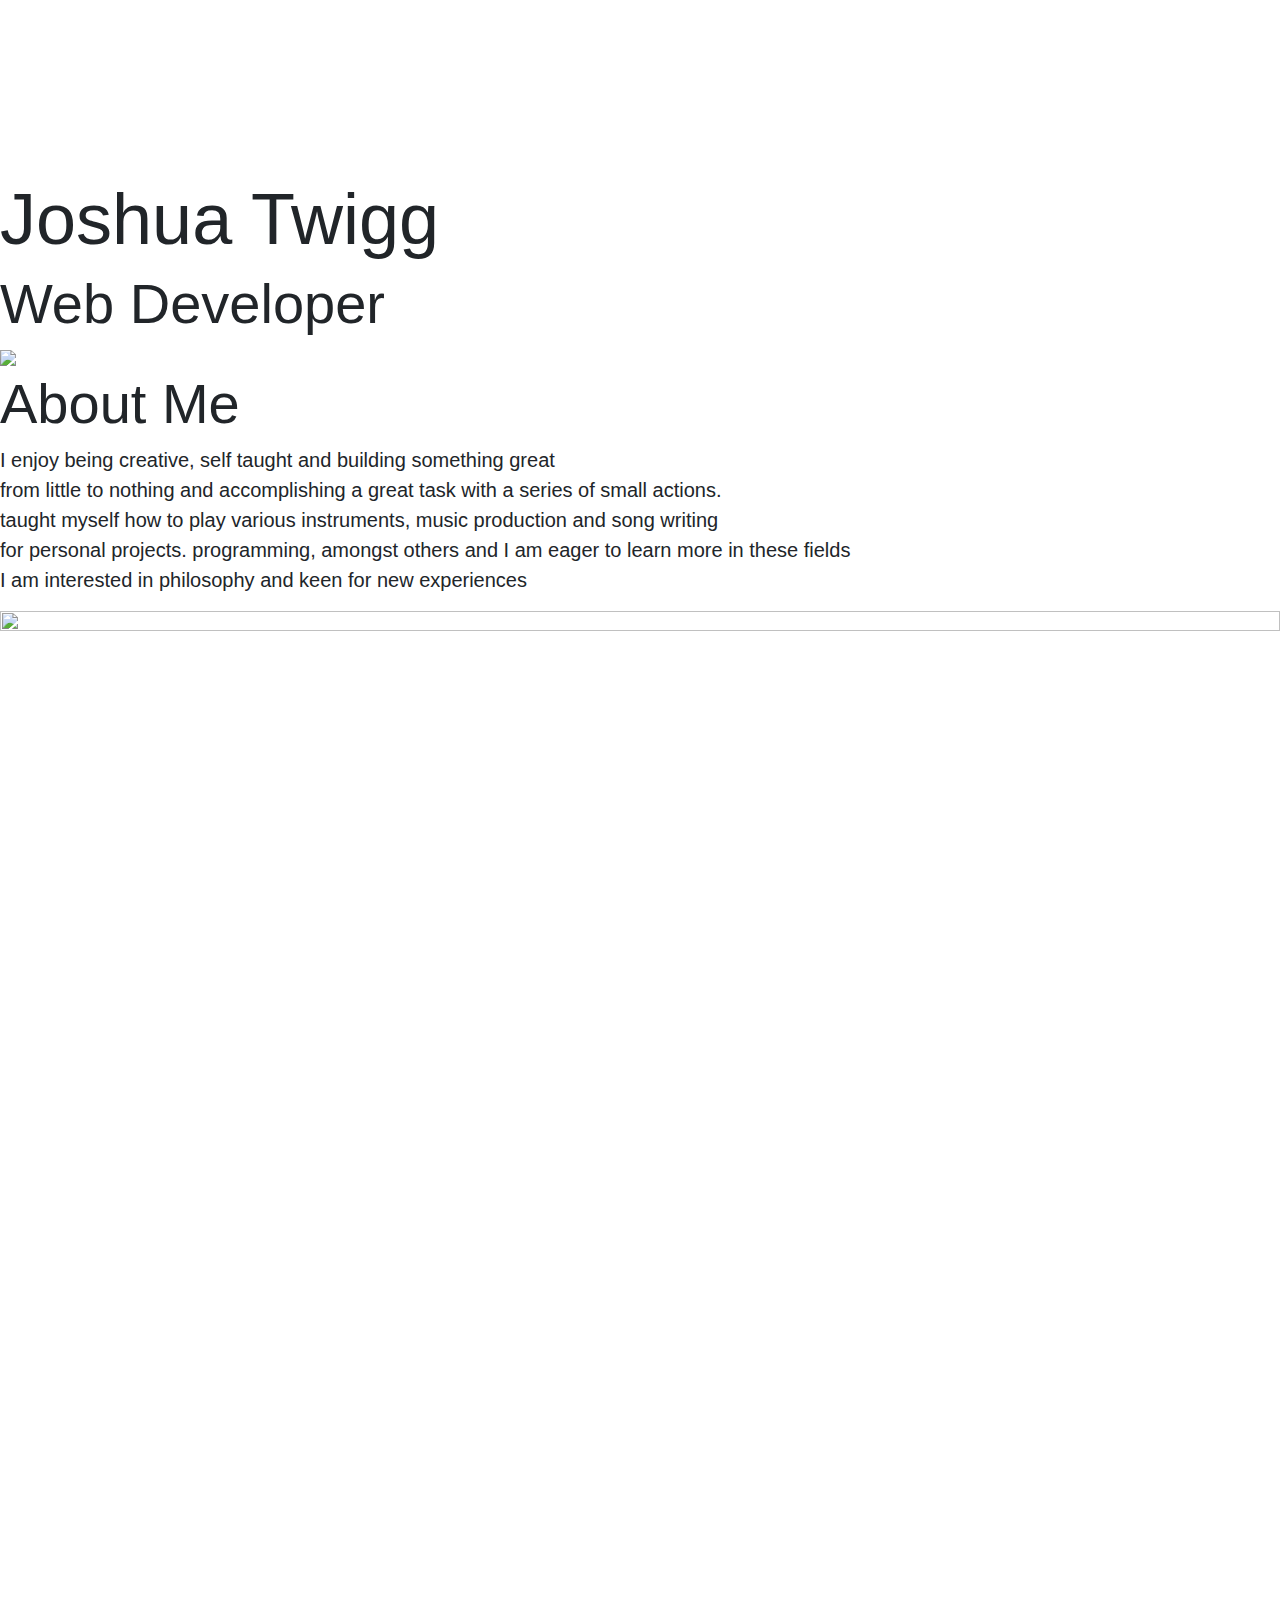
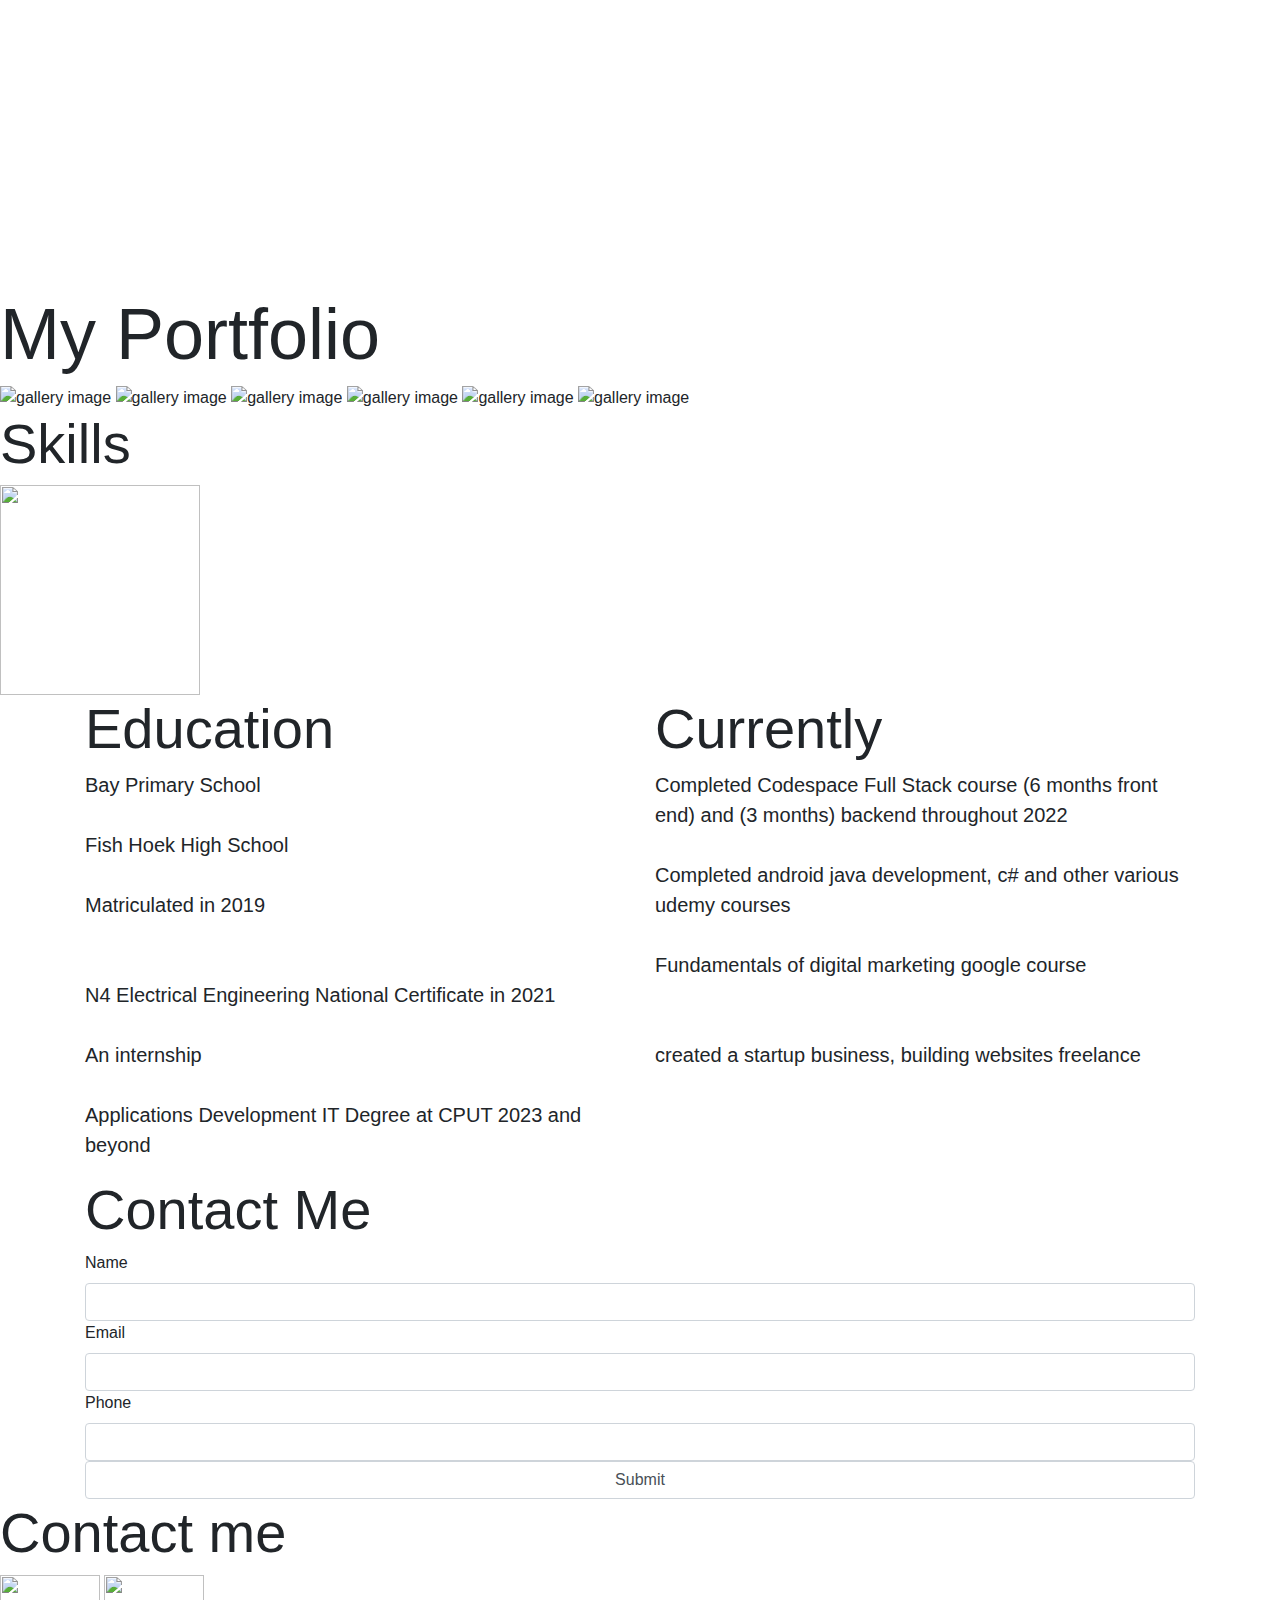
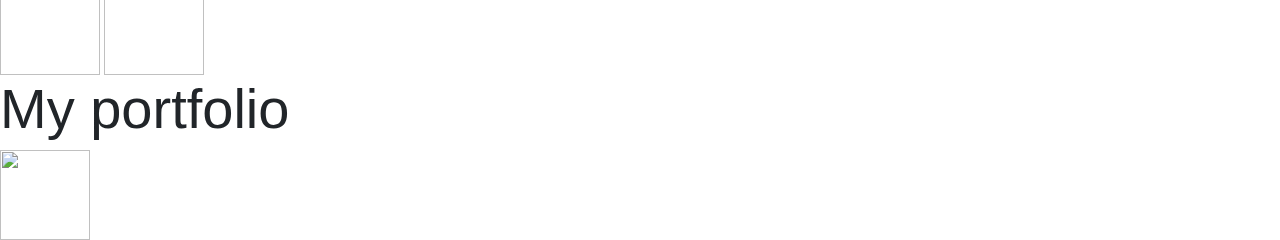
==== index.html @ 7fc8f583 "Rename index.htm to index.html" ====
<!DOCTYPE html>

<html>

<head>
<link rel="stylesheet" href="https://cdn.jsdelivr.net/npm/bootstrap@4.3.1/dist/css/bootstrap.min.css" 
    integrity="sha384-ggOyR0iXCbMQv3Xipma34MD+dH/1fQ784/j6cY/iJTQUOhcWr7x9JvoRxT2MZw1T" crossorigin="anonymous">
<link rel="stylesheet" type="text/css" href="css/stylesheet.css">
<meta meta name="viewport" content="width=device-width, initial-scale=1.0">

</head>


<body>
    <nav class="navbar sticky-top navbar-dark bg-black" >
        <a href="#" id="logo"  class="navbar-brand">T<span id="spanWhite">wigg</span></a>
        <ul class="navbar-nav mr-auto">
            <li class="nav-item"><a href="#skills" class="nav-link">My skills</a></li>
            <li class="nav-item"><a href="#portfolio" class="nav-link">Portfolio and contact</a></li>
            <li class="nav-item"><a href="#education" class="nav-link">My education</a></li>
            <li class="nav-item"><a href="#portfolio2" class="nav-link">Contact</a></li>
        </ul>
    </nav>

    <section id="section">
        <header>
            <h1 class="display-3" >Joshua Twigg</h1>
            <h2 class="display-4">Web <span id="spanDev" >Developer</span></h2>
            <img id="myself" src="images/blacked 2 lighter.jpg">
        </header>
    </section>

    <div>
       
    </div>


    <main class="about-me">
        <h2 class="display-4">About Me</h2>
        <p class="lead">
            I enjoy being creative, self taught and building something great <br>from little to nothing and 
            accomplishing a great task with a series of small actions.<br> 
            taught myself how to play various instruments, music production and song writing
            <br>
            for personal projects. programming, amongst others and I am eager to learn more in these fields
            <br>I am interested in philosophy and keen for new experiences
        </p>
    </main>   
        

    <div>
        <picture>
            <source media="(min-width: 650px)" srcset="images/5.5.jpg" class="img-fluid" width="100%" height="2px">
            <img src="images/5.jpg" class="img-fluid" width="300px" height="300px">

        </picture>

    </div>


    <article>
        <div class="gallery">
          <h2 class="display-3" id="portfolio">My Portfolio</h2>
          <div class="galleryContainer">
              <img src="images/peakCafImg.PNG" width="300px" height="300px" class="img-fluid" alt="gallery image">
              <img src="images/netflix clone.PNG" width="300px" height="300px" class="img-fluid" alt="gallery image">
              <img src="images/weather api 2.PNG" width="300px" height="300px" class="img-fluid" alt="gallery image">
              <img src="images/game.PNG" width="300px" height="300px" class="img-fluid" alt="gallery image">
              <img src="images/mamp.PNG" width="300px" height="300px" class="img-fluid" alt="gallery image">
              <img src="images/furnitureStore.PNG" width="300px" height="300px" class="img-fluid" alt="gallery image">
          </div>
        </div>
    </article>

    <div id="line">

    </div>

    <section>
        <div id=carousel-div>
            <h2 color="white" class="display-4" id="skills">Skills</h2>
            <div id="carouselExampleControls" class="carousel slide" data-ride="carousel" data-interval="2200">
                <div class="carousel-inner">
                  <div class="carousel-item active">
                    <img src="images/html-54.png" width="200px"; height="210px">
                  </div>
                  <div class="carousel-item">
                    <img src="images/css3.png" width="200px"; height="210px">
                  </div>
                  <div class="carousel-item">
                    <img src="images/javascript-icon-png-714.jpg" width="200px"; height="210px">
                  </div>
                  <div class="carousel-item">
                    <img src="images/php2.png" width="200px"; height="210px">
                  </div>
                  <div class="carousel-item">
                    <img src="images/mysql3.png" width="200px"; height="210px">
                  </div>
                  <div class="carousel-item">
                    <img src="images/aaa.png" width="200px"; height="210px">
                  </div>
                </div>
                <a class="carousel-control-prev" href="#carouselExampleControls" role="button" data-slide="prev">
                  <span class="carousel-control-prev-icon" aria-hidden="true"></span>
                  <span class="sr-only">Previous</span>
                </a>
                <a class="carousel-control-next" href="#carouselExampleControls" role="button" data-slide="next">
                  <span class="carousel-control-next-icon" aria-hidden="true"></span>
                  <span class="sr-only">Next</span>
                </a>
              </div>          
    </section>






    <section class="bootstrap-dashed-borders" id="education">
        <div class="container">
            <div class="row">
                <div class="col-md-6" id="border-one">
                    <h2 class="display-4">Education</h2>
                    <p class="lead">
                        Bay Primary School <br><br>
                        Fish Hoek High School <br><br>
                        Matriculated in 2019<br><br>
                       <br> N4 Electrical Engineering National Certificate in 2021
                        <br><br>An internship<br><br>
                        Applications Development IT Degree at CPUT 2023 and beyond
                    </p>
                </div>
                <div class="col-md-6" id="border-two">
                    <h2 id="po" class="display-4">Currently</h2>
                    <p id="po" class="lead">
                        Completed Codespace Full Stack course (6 months front end) and 
                        (3 months) backend throughout 2022<br><br>
                        Completed android java development, c# and other various udemy courses 
                        <br><br>
                        Fundamentals of digital marketing google course<br>
                        <br>
                        <br>
                        created a startup business, building websites freelance
                    </p>
                </div>    
            </div>
        </div>
    </section>

    <div id="light">
      <div id="lineh1"></div>
      <div id="lineh2"></div>
      <div id="lineh3"></div>
    </div>

    <div id="lineTwo">

    </div>

    <div class="container" class="contactForm" id="contactForm">
        <h2 class="display-4" id="tellUsHeading">Contact Me</h2>
        <div class="row">
          <div class="col-md-12">
            <form action="" method="POST" id="contactFormOne">
              <label class="form-label">Name</label>
              <input type="text" class="form-control" id="name" name="name" required>
    
              <label>Email</label>
              <input type="email" class="form-control" id="emaill" name="email" required>
    
              <label>Phone</label>
              <input type="tel" class="form-control" id="contactFormPhone" name="phone">
  
              <input type="submit" class="form-control" id="submit" name="submit">
            </form>
          </div>
        </div>
    </div>

    <footer>
        <div>
            <h2 class="display-4" id="contact">Contact me</h2>
            <a href="mailto:example@gmail.com" style="text-decoration: none;">
            <img src="images/gmail.png" id="mail" width="100px" height="100px">
            </a>
            <a href="tel:+2759604956">
            <img src="images/telephone.png" id="phone" width="100px" height="100px">
            </a>
            
            <h2 class="display-4" id="portfolio2">My portfolio</h2>
            <a href="https://github.com/JoshuaTwigg?tab=repositories" target="_blank">
            <img src="images/github.png" id="git" width="90px" height="90px">
            </a>
        </div>
    </footer>


    <script src="https://code.jquery.com/jquery-3.3.1.slim.min.js" 
    integrity="sha384-q8i/X+965DzO0rT7abK41JStQIAqVgRVzpbzo5smXKp4YfRvH+8abtTE1Pi6jizo" crossorigin="anonymous"></script>
    <script src="https://cdn.jsdelivr.net/npm/popper.js@1.14.7/dist/umd/popper.min.js" 
    integrity="sha384-UO2eT0CpHqdSJQ6hJty5KVphtPhzWj9WO1clHTMGa3JDZwrnQq4sF86dIHNDz0W1" crossorigin="anonymous"></script>
    <script src="https://cdn.jsdelivr.net/npm/bootstrap@4.3.1/dist/js/bootstrap.min.js" 
    integrity="sha384-JjSmVgyd0p3pXB1rRibZUAYoIIy6OrQ6VrjIEaFf/nJGzIxFDsf4x0xIM+B07jRM" crossorigin="anonymous"></script>
</body>




</html>
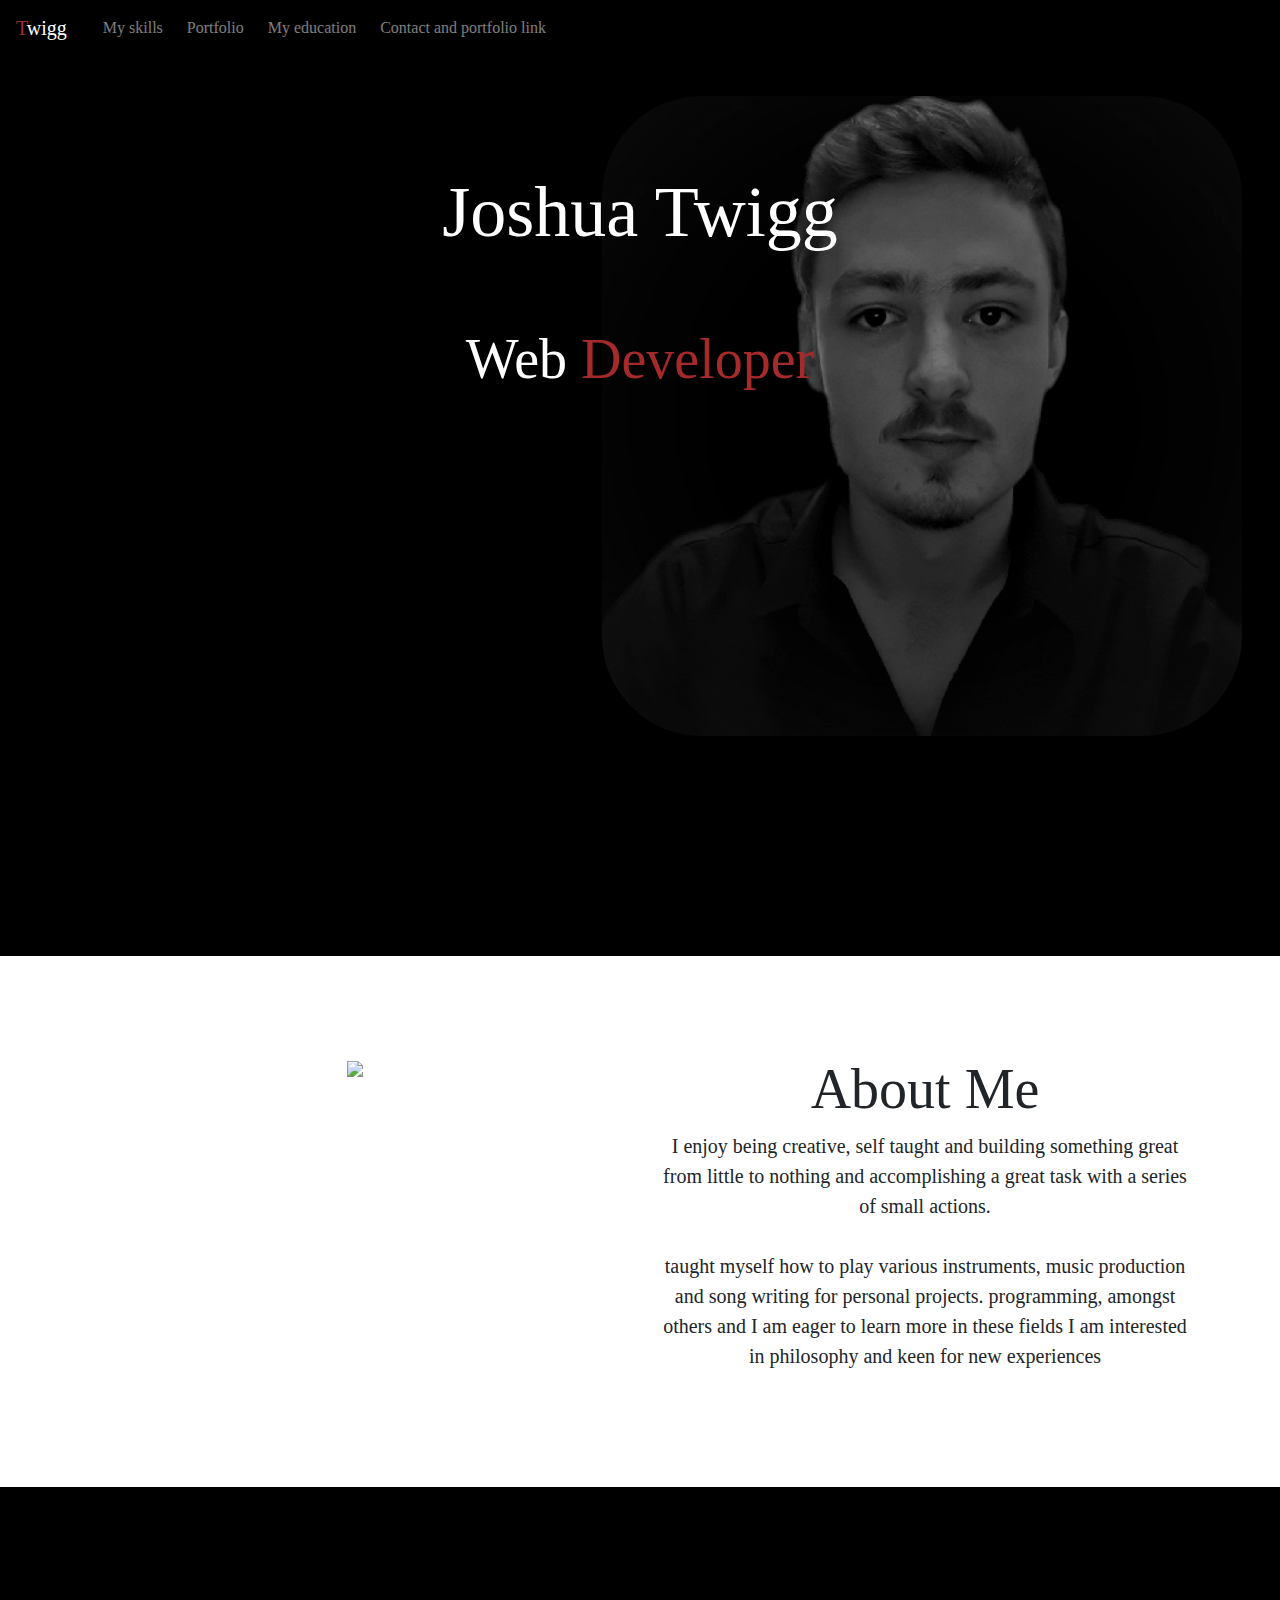
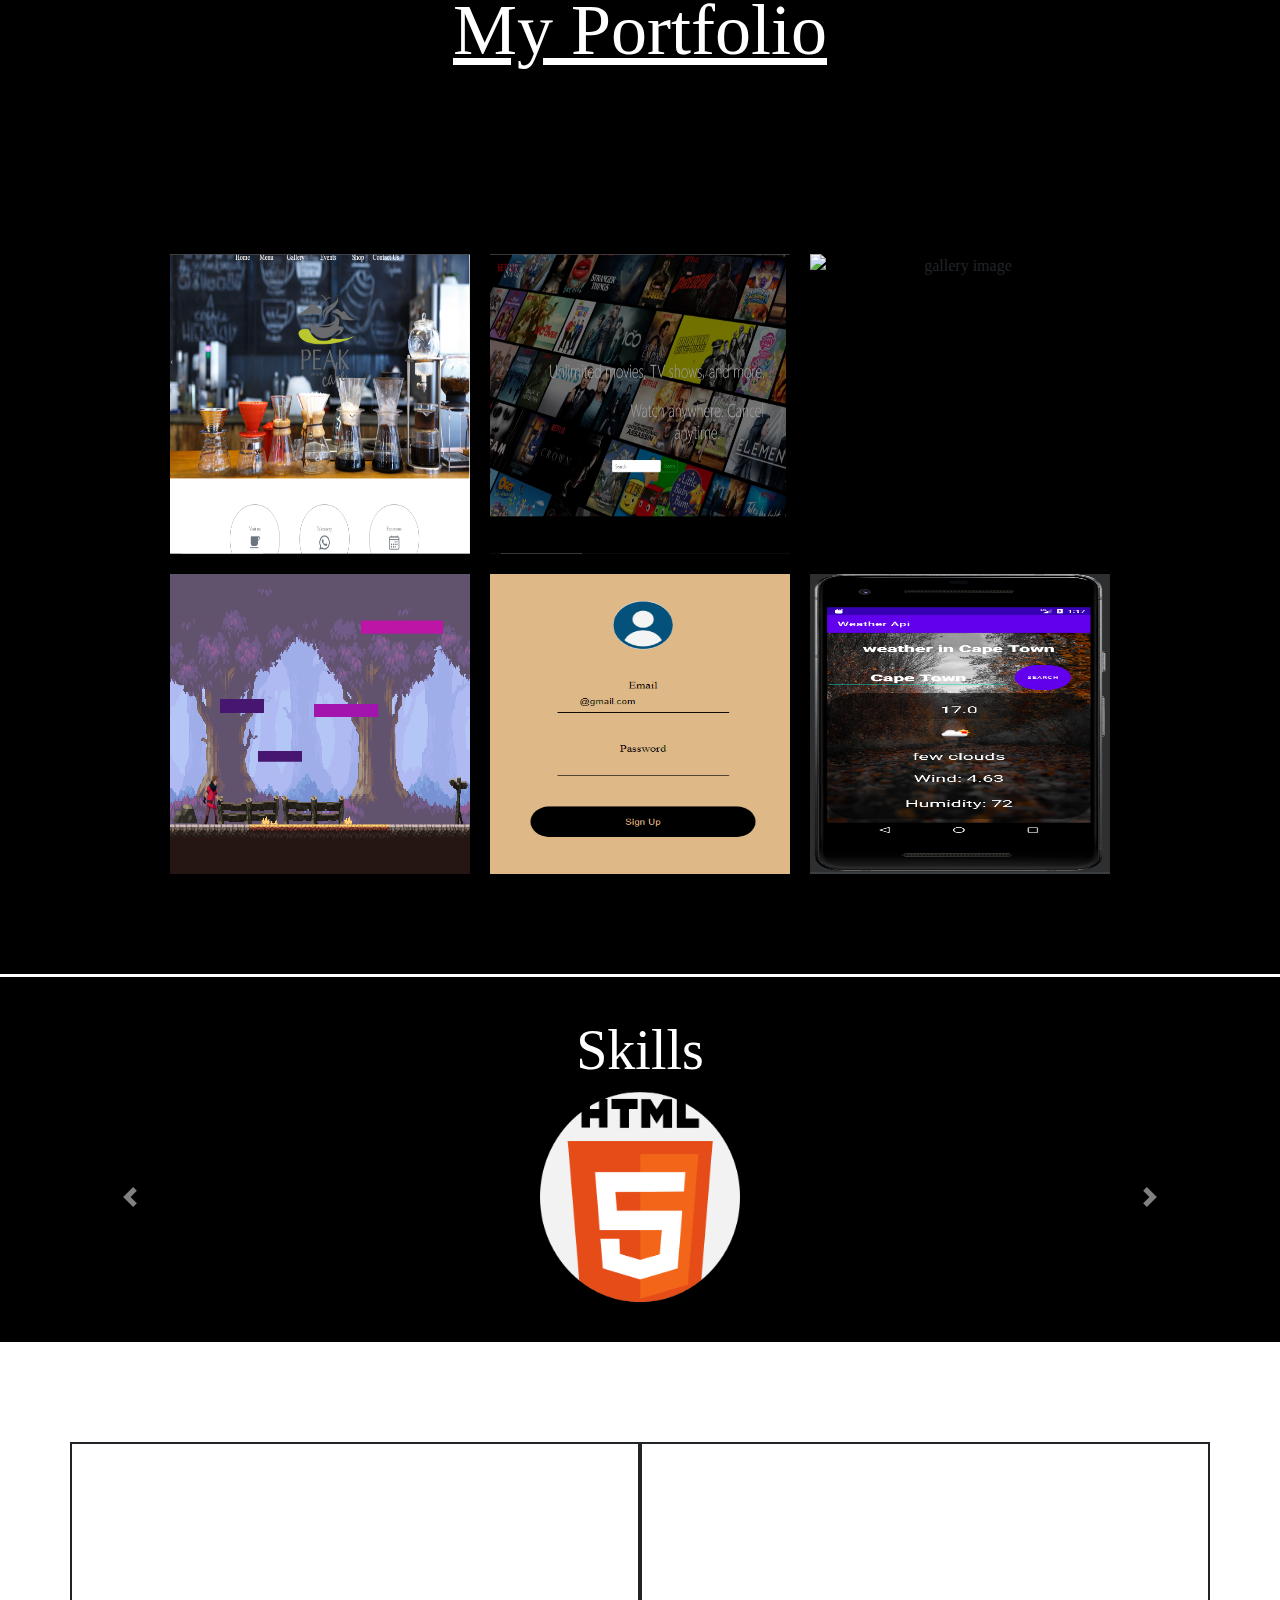
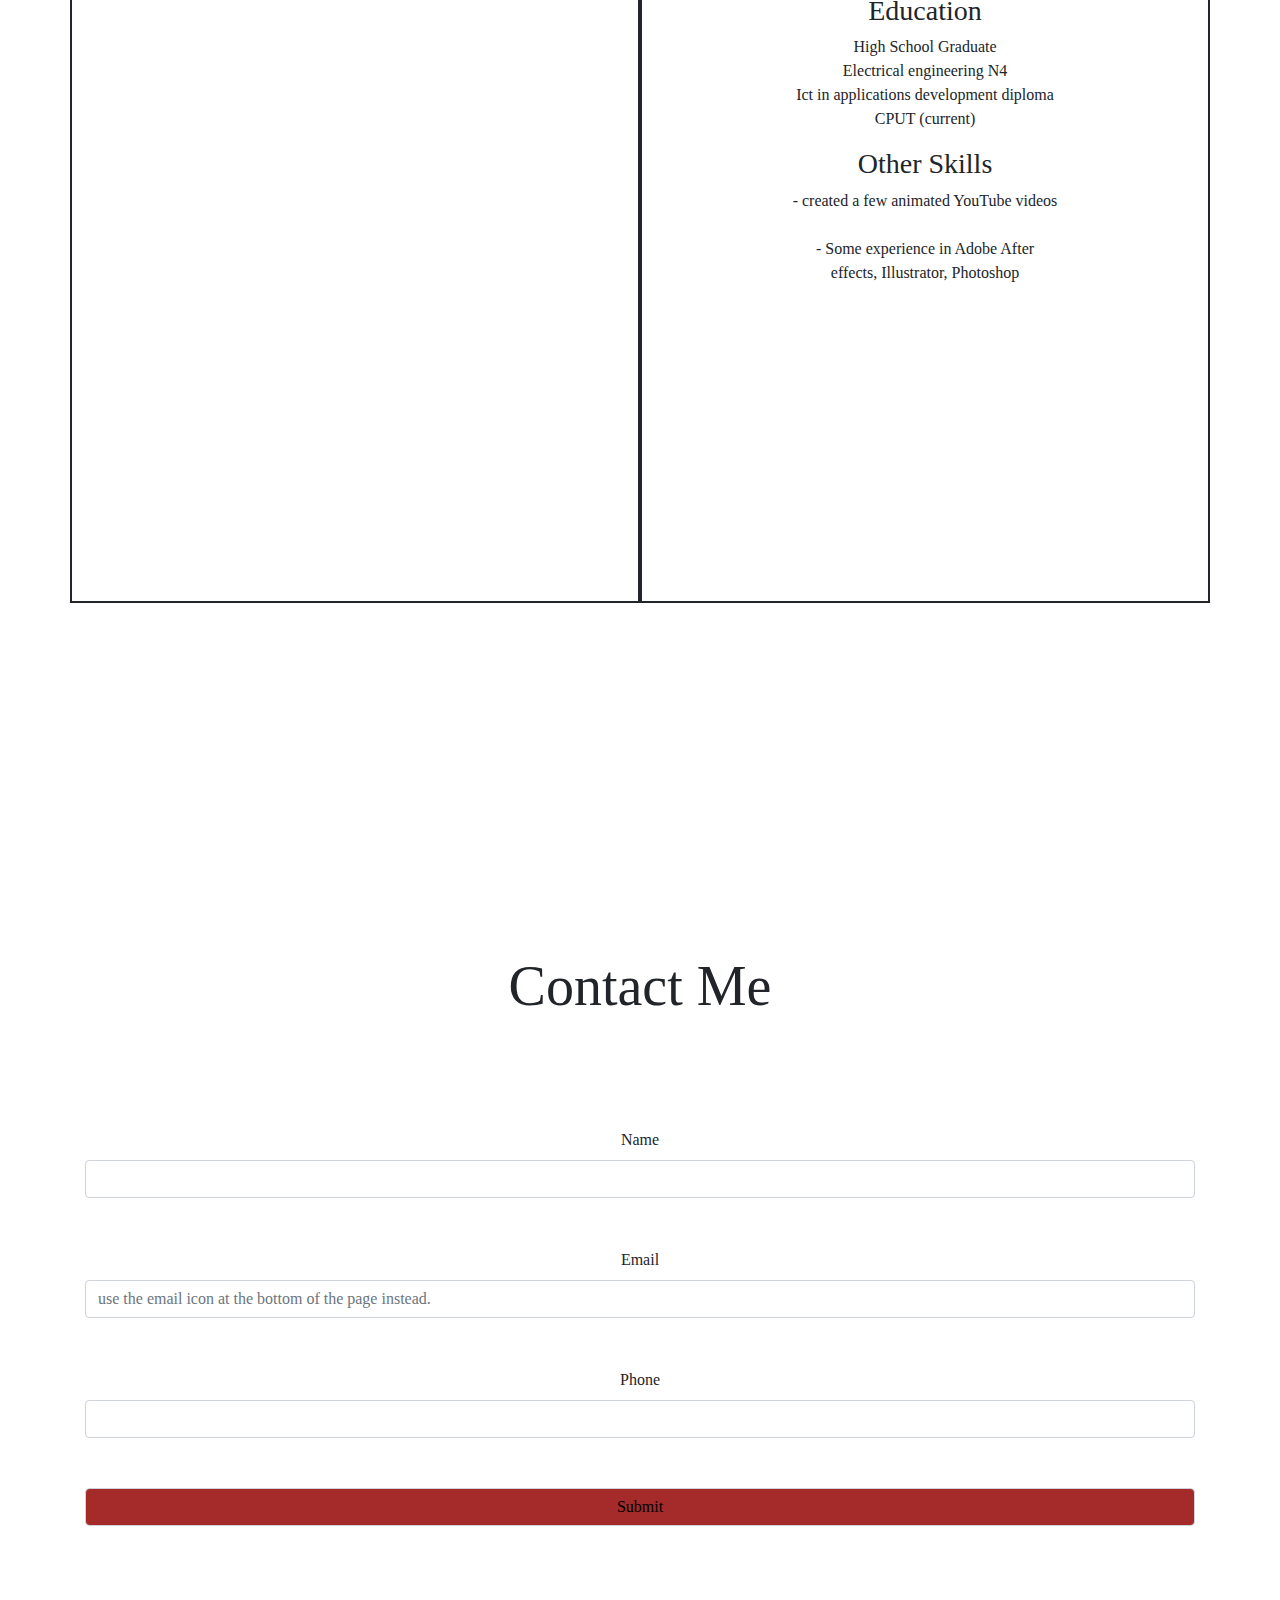
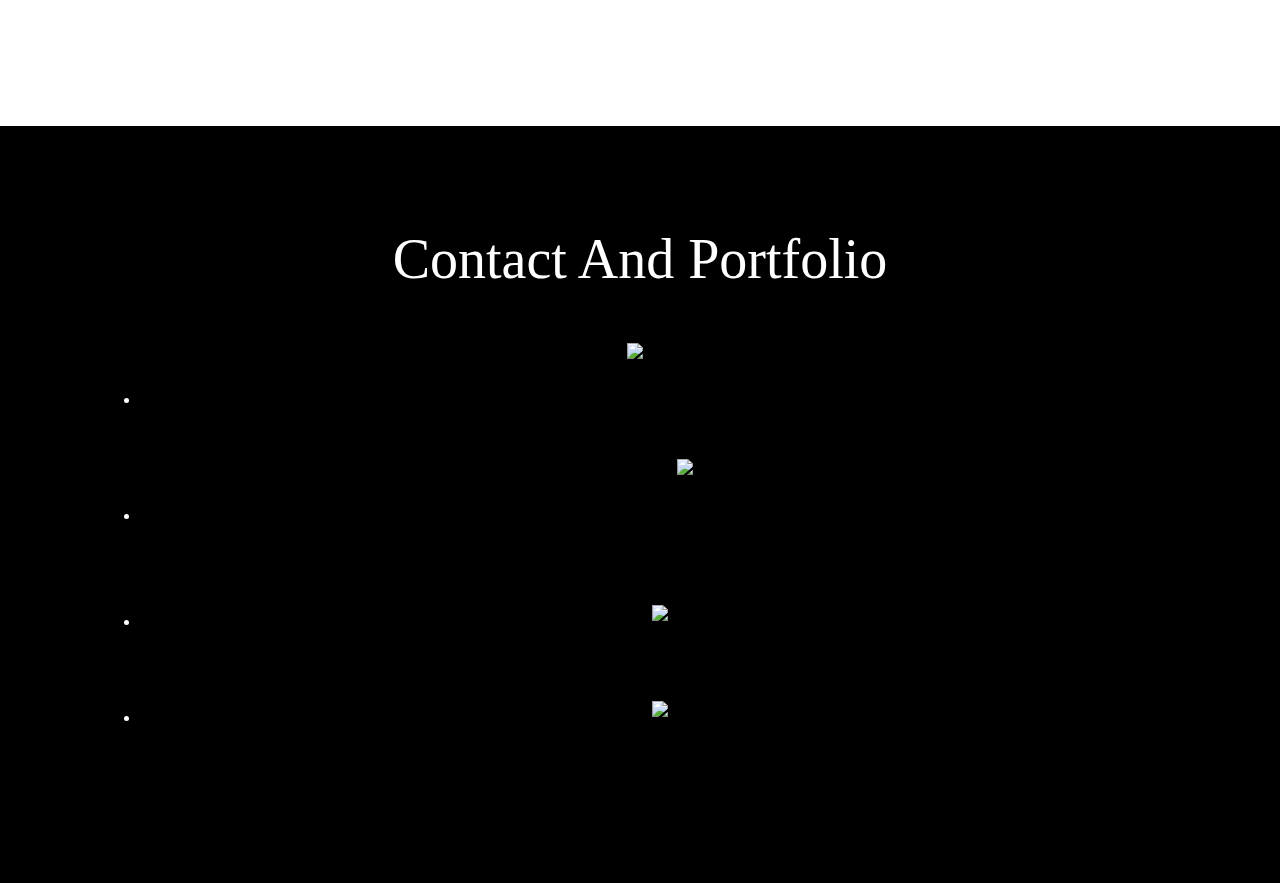
==== commit 0752719b: "Update index.html" ====
--- a/index.html
+++ b/index.html
@@ -16,9 +16,9 @@
         <a href="#" id="logo"  class="navbar-brand">T<span id="spanWhite">wigg</span></a>
         <ul class="navbar-nav mr-auto">
             <li class="nav-item"><a href="#skills" class="nav-link">My skills</a></li>
-            <li class="nav-item"><a href="#portfolio" class="nav-link">Portfolio and contact</a></li>
+            <li class="nav-item"><a href="#portfolio" class="nav-link">Portfolio</a></li>
             <li class="nav-item"><a href="#education" class="nav-link">My education</a></li>
-            <li class="nav-item"><a href="#portfolio2" class="nav-link">Contact</a></li>
+            <li class="nav-item"><a href="#contact" class="nav-link">Contact and portfolio link</a></li>
         </ul>
     </nav>
 
@@ -36,26 +36,38 @@
 
 
     <main class="about-me">
-        <h2 class="display-4">About Me</h2>
-        <p class="lead">
-            I enjoy being creative, self taught and building something great <br>from little to nothing and 
-            accomplishing a great task with a series of small actions.<br> 
-            taught myself how to play various instruments, music production and song writing
-            <br>
-            for personal projects. programming, amongst others and I am eager to learn more in these fields
-            <br>I am interested in philosophy and keen for new experiences
-        </p>
+      <div class="container" class="no-gutters">
+        <div class="row" class="no-gutters" >
+          <div class="col-sm" class="no-gutters">
+            <img src="./images/zzzz.png" id="myImage">
+          </div>
+          <div class="col-sm">
+            <h2 class="display-4">About<span id="abtText"> Me</span></h2>
+            <p class="lead" id="leade">
+              I enjoy being creative, self taught and building something great from little to nothing and 
+              accomplishing a great task with a series of small actions.
+              <br>
+              <br>
+              taught myself how to play various instruments, music production and song writing
+              for personal projects.
+              programming, amongst others and I am eager to learn more in these fields
+              I am interested in philosophy and keen for new experiences
+              <br>
+              </p>
+          </div>
+        </div>
+      </div>
     </main>   
         
 
-    <div>
+    <!-- <div>
         <picture>
-            <source media="(min-width: 650px)" srcset="images/5.5.jpg" class="img-fluid" width="100%" height="2px">
+            <source media="(min-width: 650px)" srcset="images/pic5.png" class="img-fluid" width="100%" height="2px">
             <img src="images/5.jpg" class="img-fluid" width="300px" height="300px">
 
         </picture>
 
-    </div>
+    </div> -->
 
 
     <article>
@@ -64,10 +76,10 @@
           <div class="galleryContainer">
               <img src="images/peakCafImg.PNG" width="300px" height="300px" class="img-fluid" alt="gallery image">
               <img src="images/netflix clone.PNG" width="300px" height="300px" class="img-fluid" alt="gallery image">
-              <img src="images/weather api 2.PNG" width="300px" height="300px" class="img-fluid" alt="gallery image">
+              <img src="images/ReactStore1.PNG" width="300px" height="300px" class="img-fluid" alt="gallery image">
               <img src="images/game.PNG" width="300px" height="300px" class="img-fluid" alt="gallery image">
               <img src="images/mamp.PNG" width="300px" height="300px" class="img-fluid" alt="gallery image">
-              <img src="images/furnitureStore.PNG" width="300px" height="300px" class="img-fluid" alt="gallery image">
+              <img src="images/weather api 2.PNG" width="300px" height="300px" class="img-fluid" alt="gallery image">
           </div>
         </div>
     </article>
@@ -120,27 +132,28 @@
         <div class="container">
             <div class="row">
                 <div class="col-md-6" id="border-one">
-                    <h2 class="display-4">Education</h2>
-                    <p class="lead">
-                        Bay Primary School <br><br>
-                        Fish Hoek High School <br><br>
-                        Matriculated in 2019<br><br>
-                       <br> N4 Electrical Engineering National Certificate in 2021
-                        <br><br>An internship<br><br>
-                        Applications Development IT Degree at CPUT 2023 and beyond
-                    </p>
+                  <video width="350px" height="450px" autoplay muted loop>
+                    <source src="./images/800kb.mp4" type="video/mp4">
+                    <source src="./images/800kb.mp4" type="video/ogg">
+                  Your browser does not support the video tag.
+                  </video>
+                    <!-- <img src="./images/Pic2.png"> -->
                 </div>
                 <div class="col-md-6" id="border-two">
-                    <h2 id="po" class="display-4">Currently</h2>
-                    <p id="po" class="lead">
-                        Completed Codespace Full Stack course (6 months front end) and 
-                        (3 months) backend throughout 2022<br><br>
-                        Completed android java development, c# and other various udemy courses 
-                        <br><br>
-                        Fundamentals of digital marketing google course<br>
-                        <br>
-                        <br>
-                        created a startup business, building websites freelance
+                    <h3>Education</h3>
+                    <p>
+                      
+                      High School Graduate <br>
+                      Electrical engineering N4<br>
+                      Ict in applications development diploma CPUT (current)
+
+                    </p>
+                    <h3>Other Skills</h3>
+                    <p>
+                      - created a few animated YouTube videos
+                      <br>
+                      <br>
+                      - Some experience in Adobe After effects, Illustrator, Photoshop
                     </p>
                 </div>    
             </div>
@@ -153,20 +166,18 @@
       <div id="lineh3"></div>
     </div>
 
-    <div id="lineTwo">
-
-    </div>
+   
 
     <div class="container" class="contactForm" id="contactForm">
         <h2 class="display-4" id="tellUsHeading">Contact Me</h2>
         <div class="row">
           <div class="col-md-12">
-            <form action="" method="POST" id="contactFormOne">
+            <form action="" method="" id="contactFormOne">
               <label class="form-label">Name</label>
               <input type="text" class="form-control" id="name" name="name" required>
     
               <label>Email</label>
-              <input type="email" class="form-control" id="emaill" name="email" required>
+              <input type="email" class="form-control" id="emaill"  placeholder="use the email icon at the bottom of the page instead." name="email" required>
     
               <label>Phone</label>
               <input type="tel" class="form-control" id="contactFormPhone" name="phone">
@@ -179,18 +190,40 @@
 
     <footer>
         <div>
-            <h2 class="display-4" id="contact">Contact me</h2>
-            <a href="mailto:example@gmail.com" style="text-decoration: none;">
-            <img src="images/gmail.png" id="mail" width="100px" height="100px">
+            <h2 class="display-4" id="contact">Contact And Portfolio</h2>
+            <ul id="lis">
+              <li>  <a href="mailto:joshuajohntwigg@gmail.com" style="text-decoration: none;">
+                <img src="images/zzzzzz.png" id="mail" >
+                </a></li>
+              <li> <a href="tel:+2796940259">
+                <img src="images/customPhoneIcon.png" id="phone" >
+                </a></li>
+              <li>  </a>
+                <a href="https://www.linkedin.com/in/josh-twigg-b61443267/" target="_blank">
+                  <img src="images/iconz.png" id="git" >
+                </a></li>
+              <li><a href="https://github.com/JoshuaTwigg?tab=repositories" target="_blank">
+                <img src="images/teszz.png" id="git" >
+              </a></li>
+            </ul>
+
+            <!-- <a href="mailto:example@gmail.com" style="text-decoration: none;">
+            <img src="images/zzzzzz.png" id="mail" >
             </a>
             <a href="tel:+2759604956">
-            <img src="images/telephone.png" id="phone" width="100px" height="100px">
+            <img src="images/customPhoneIcon.png" id="phone" >
             </a>
+            <a href="https://www.linkedin.com/in/josh-twigg-b61443267/" target="_blank">
+              <img src="images/iconz.png" id="git" >
+            </a>
+            <a href="https://github.com/JoshuaTwigg?tab=repositories" target="_blank">
+              <img src="images/teszz.png" id="git" >
+            </a> -->
             
-            <h2 class="display-4" id="portfolio2">My portfolio</h2>
+            <!-- <h2 class="display-4" id="portfolio2">My portfolio</h2>
             <a href="https://github.com/JoshuaTwigg?tab=repositories" target="_blank">
             <img src="images/github.png" id="git" width="90px" height="90px">
-            </a>
+            </a> -->
         </div>
     </footer>
 
--- a/css/stylesheet.css
+++ b/css/stylesheet.css
@@ -0,0 +1,348 @@
+html {
+    scroll-behavior: smooth;
+  }
+
+body{
+    text-align:center;
+    overflow:scroll;
+    font-family: Roboto;
+    
+}
+
+#logo{
+    color: brown;
+}
+
+#spanWhite{
+    color: white;
+}
+
+#spanDev{
+    color: brown;
+}
+
+.navbar-nav{
+    display:inline-block
+}
+
+.navbar-nav li{
+    display:inline-block;
+    margin-left:20px;
+}
+
+.navbar-dark{
+    background: black;
+}
+
+#section{
+    width:100%;
+    position: relative;
+    background-color: black;
+    color: white;
+    margin-bottom: 100px;
+    padding-bottom: 900px;
+    
+}
+
+header h1{
+    position: absolute;
+    z-index: 3;
+    left: 50%;
+    bottom:77%;
+    transform: translateX(-50%);
+}
+header h2{
+    position: absolute;
+    z-index: 3;
+    left: 50%;
+    top:30%;
+    transform: translateX(-50%);
+}
+
+
+#myself{
+    position: absolute;
+    border-radius: 100px;
+    opacity: 0.45;
+    top:40px;
+    right:3%;
+    max-width: 50%;
+    min-width: 50%;
+
+}
+
+
+.about-me{
+    margin-bottom:100px;
+}
+
+
+.gallery{
+    background-color: black;
+   
+}
+
+.gallery h2{
+    color: white;
+}
+
+.galleryContainer{
+    display:grid;
+    grid-template-columns: auto auto auto;
+    justify-content: center;
+    grid-gap:20px;
+    padding:30px;
+    overflow: hidden;
+    font-family: 'Roboto';
+    padding-bottom: 100px;
+    
+
+}
+
+.galleryContainer img{
+    transition: transform 1s;
+    overflow: hidden;
+    width:300px;
+    height:300px;
+    font-family: 'Roboto';
+}
+
+.galleryContainer img:hover{
+    transform:scale(1.1);
+    font-family: 'Roboto';
+    transition: 1s;
+    opacity: 0.7;
+
+}
+
+
+#lineTwo{
+    height:3px;
+    background-color: white;
+    color: white;
+    width:100%;
+}
+
+#line{
+    height:3px;
+    background-color: white;
+    color: white;
+    width:100%;
+}
+
+#lineTwo{
+    height:3px;
+    background-color: black;
+    color: black;
+    width:100%;
+
+}
+
+#carousel-div{
+    background-color: black;
+    margin-bottom:100px;
+    padding:40px;
+}
+
+#skills{
+    color: white;
+}
+.carousel{
+    background-color:black;
+}
+
+.bootstrap-dashed-borders{
+    margin-top:50px;
+    margin-bottom:100px;
+
+}
+
+#border-one{
+    padding:150px;
+    border-style: solid;
+    border-width: 2px;
+    margin-bottom: 100px;
+    text-align: center;
+}
+
+#border-two{
+    padding:150px;
+    border-style: solid;
+    border-width: 2px;
+    margin-bottom: 100px;
+    text-align: center;
+}
+
+#light{
+    position: relative;
+    top: 150px;
+    margin-bottom: 250px;
+}
+
+#lineh1{
+    position: absolute;
+    left: 0;
+    height: 10px;
+    background: black;
+    animation: lineH 4s 5s infinite linear;
+}
+#lineh2{
+    position: absolute;
+    left: 0;
+    top: 40px;
+    height: 10px;
+    background: brown;
+    animation: lineH 5s 0.5s infinite linear;
+}
+#lineh3{
+    position: absolute;
+    left: 0;
+    top: 70px;
+    height: 10px;
+    background: black;
+    animation: lineH 5s 2s infinite linear;
+}
+
+
+@keyframes lineH{
+    0%{
+        width: 0%;
+    }
+    100%{
+width: 95%;opacity: 0;
+}
+}
+
+
+#contactFormOne{
+    margin-top: 100px;
+}
+
+#tellUsHeading{
+    margin-top: 100px;
+}
+
+#name{
+    margin-bottom: 50px;
+    
+}
+
+#emaill{
+    margin-bottom: 50px;
+
+}
+
+#submit{
+    margin-top: 50px;
+    background-color: brown;
+    color: black;
+    margin-bottom: 100px;
+}
+
+
+footer{
+    margin-top:100px;
+    background-color: black;
+    color: white;
+    padding:100px;
+}
+
+
+footer div img{
+    transition: transform 1.3s;
+    font-family: 'Roboto';
+}
+
+footer div img:hover{
+    transform:scale(1.5);
+    font-family: 'Roboto';
+}
+
+#mail{
+    margin-right:50px;
+
+    margin-bottom: 100px;
+}
+
+#phone{
+    margin-left:50px;
+
+    margin-bottom: 100px;
+}
+
+#contact{
+    margin-bottom: 50px;
+}
+
+#portfolio{
+    text-decoration: underline;
+    padding:100px;
+    margin-bottom: 50px;
+}
+
+#git{
+    margin-top:30px;
+    margin-bottom:50px;
+}
+
+
+@media only screen and (max-width: 900px) {
+    #section{
+        width:100%;
+        position: relative;}
+    
+    #myself{
+        overflow: hidden;
+        position: absolute;
+        border-radius: 100px;
+        opacity: 0.5;
+        top:50%;
+        left:25%;
+        max-width: 50%;
+        min-width: 50%;
+    
+    }
+    
+}
+
+
+@media only screen and (max-width: 900px) {
+    .galleryContainer{
+        display:grid;
+        grid-template-columns: auto auto;
+    }
+}
+
+
+@media only screen and (max-width: 500px) {
+    .galleryContainer{
+        display: block;
+    }
+}
+
+
+@media only screen and (max-width: 700px) {
+    #mail{
+        display: block;
+        margin: auto;
+        margin-bottom: 100px;
+    }
+    
+    #phone{
+        display: block;
+        margin: auto;
+        margin-bottom: 100px;
+    }
+}
+
+@media only screen and (max-width: 500px) {
+    
+    .navbar-nav{
+    display:inline-block
+}
+
+    .navbar-nav li{
+    display:inline-block;
+    margin-left:20px;
+}
+}
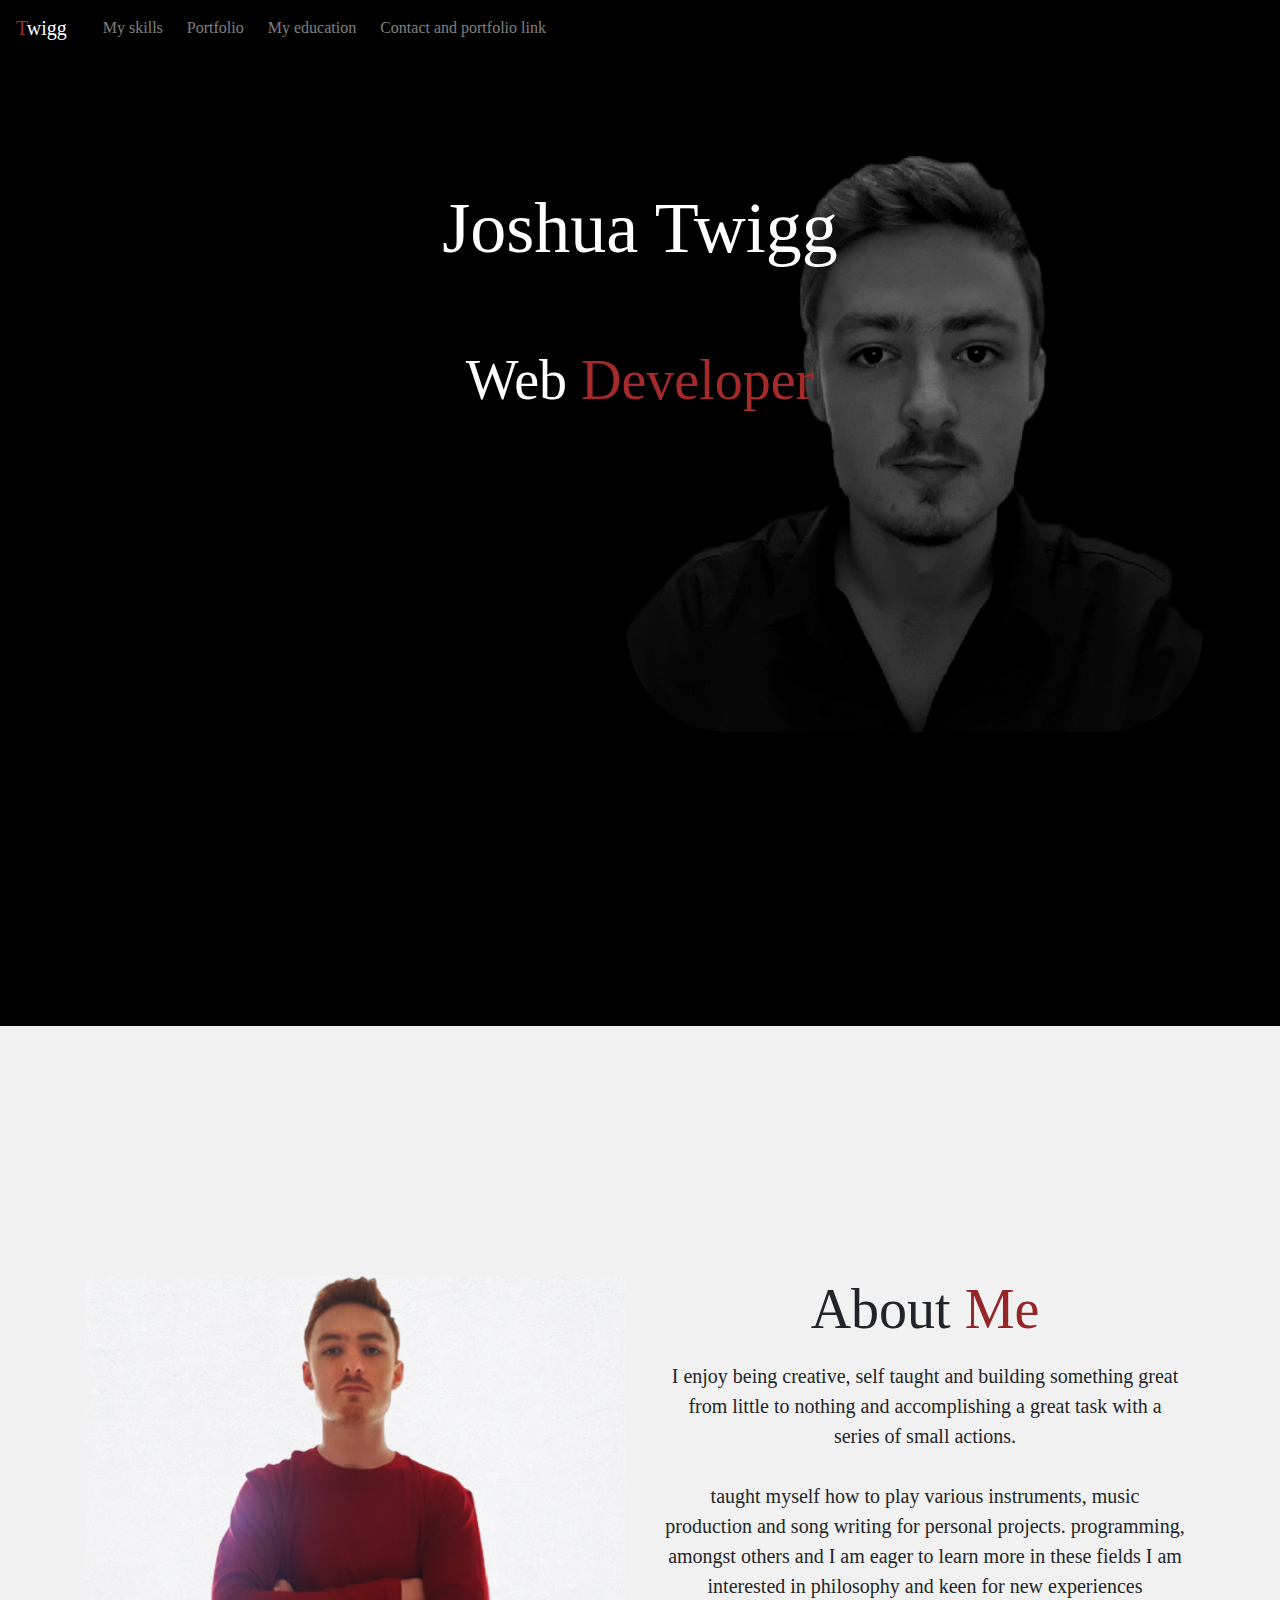
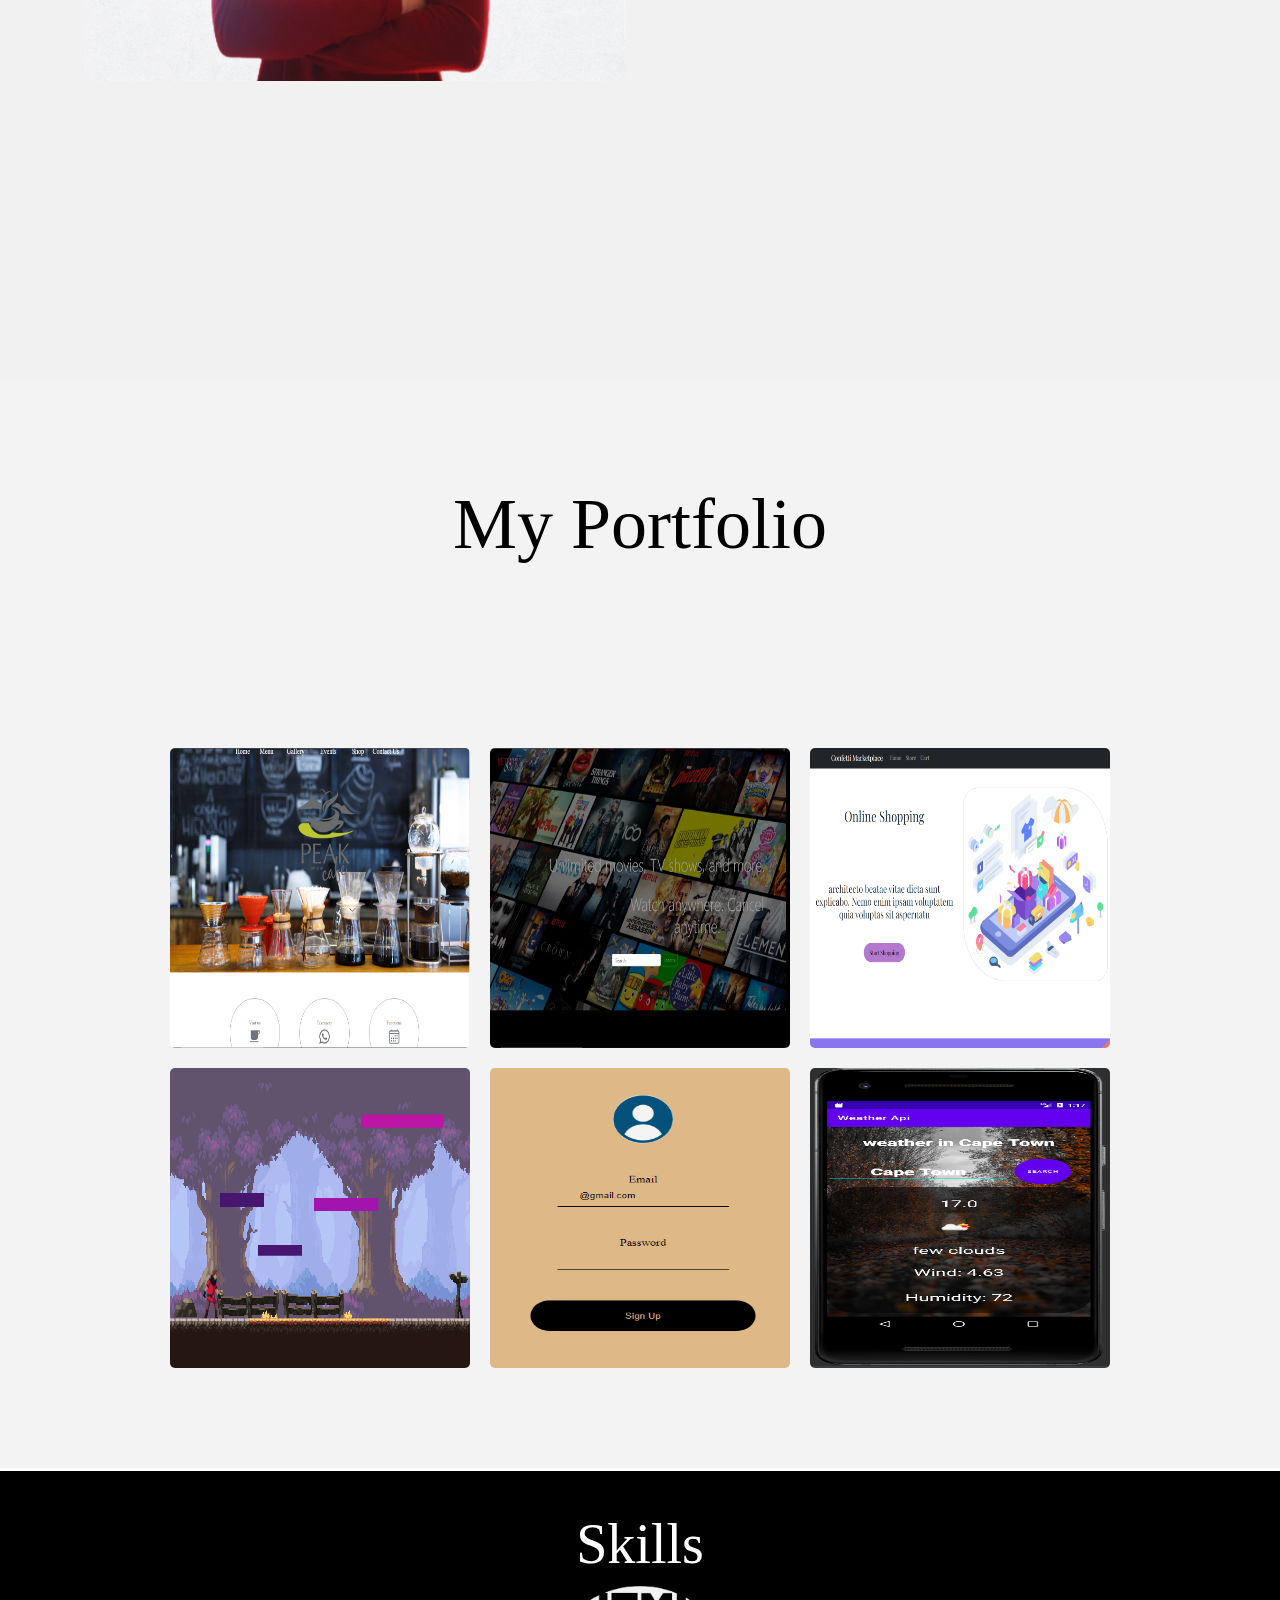
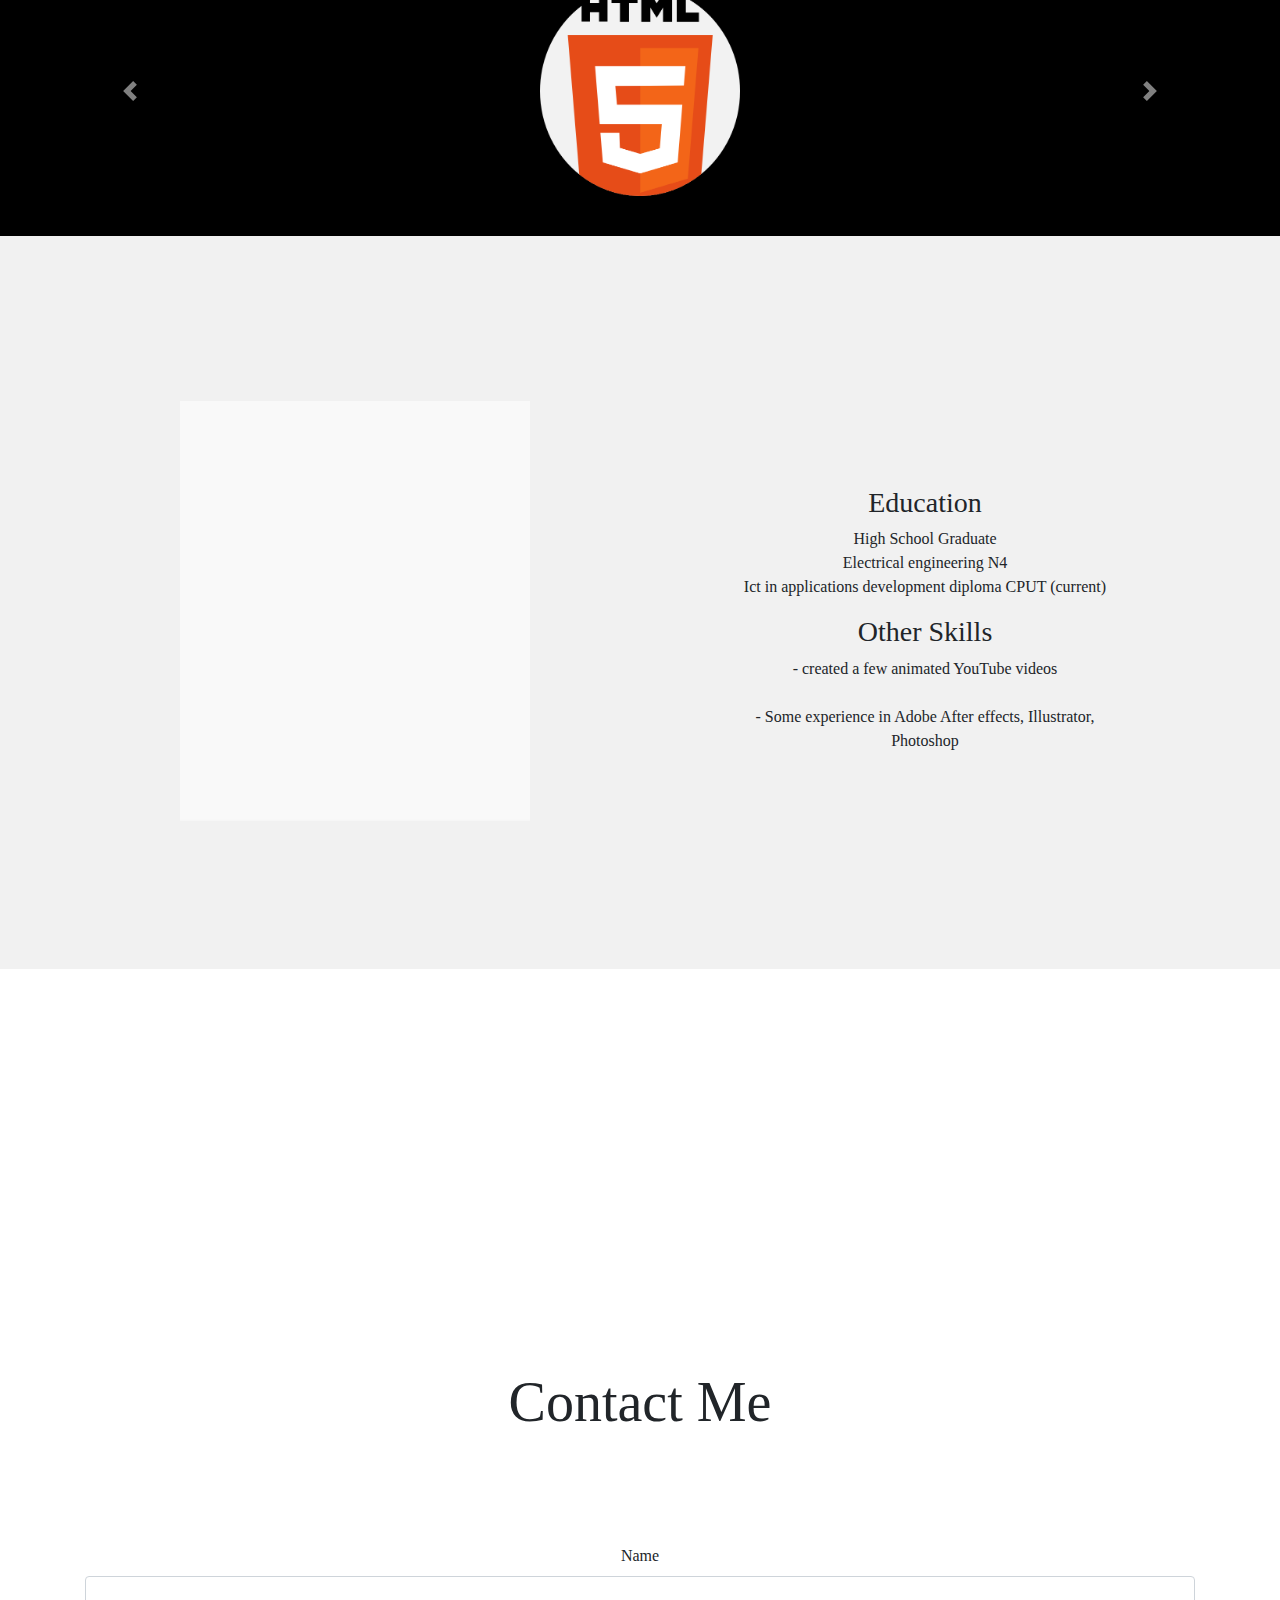
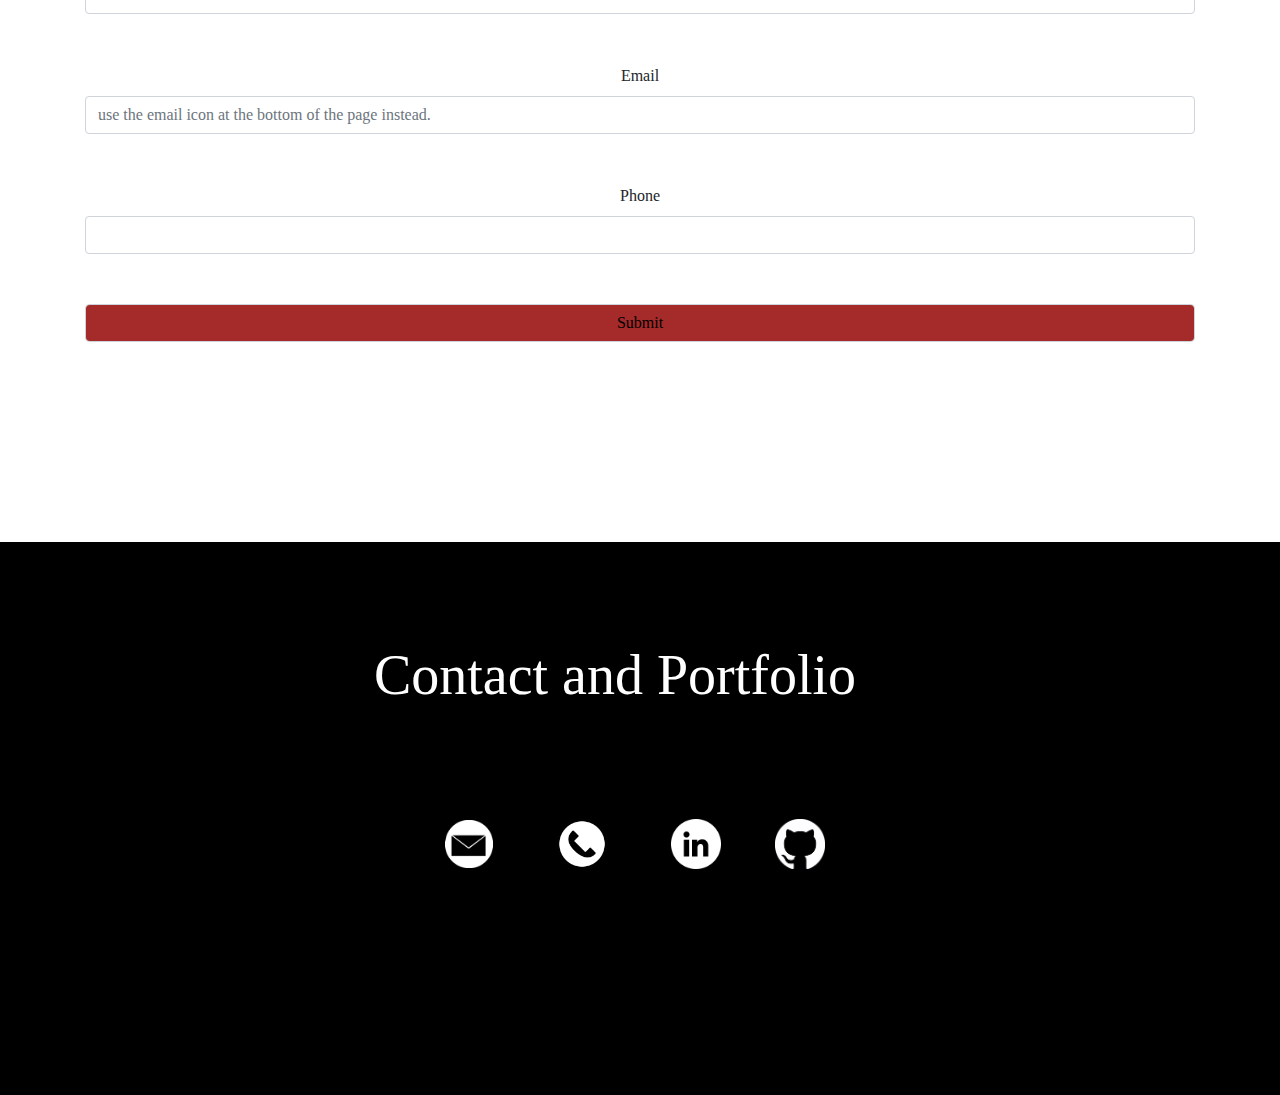
==== commit b63387c7: "Add files via upload" ====
--- a/index.html
+++ b/index.html
@@ -26,7 +26,7 @@
         <header>
             <h1 class="display-3" >Joshua Twigg</h1>
             <h2 class="display-4">Web <span id="spanDev" >Developer</span></h2>
-            <img id="myself" src="images/blacked 2 lighter.jpg">
+            <img id="myself" src="images/blacked 2 lighterNoback.png">
         </header>
     </section>
 
@@ -189,8 +189,8 @@
     </div>
 
     <footer>
-        <div>
-            <h2 class="display-4" id="contact">Contact And Portfolio</h2>
+        <div id="footDiv">
+            <h2 class="display-4" id="contact">Contact <span> and</span> Portfolio</h2>
             <ul id="lis">
               <li>  <a href="mailto:joshuajohntwigg@gmail.com" style="text-decoration: none;">
                 <img src="images/zzzzzz.png" id="mail" >
--- a/css/stylesheet.css
+++ b/css/stylesheet.css
@@ -39,8 +39,8 @@
     position: relative;
     background-color: black;
     color: white;
-    margin-bottom: 100px;
-    padding-bottom: 900px;
+ 
+    padding-bottom: 970px;
     
 }
 
@@ -64,26 +64,61 @@
     position: absolute;
     border-radius: 100px;
     opacity: 0.45;
-    top:40px;
-    right:3%;
-    max-width: 50%;
-    min-width: 50%;
-
-}
-
+    right:6%;
+    top:100px;
+    max-width: 45%;
+    min-width: 45%;
+
+}
+
+.lead{
+    padding: 10px !important;
+  
+}
+
+.no-gutters{
+    margin-right: 0;
+    margin-left: 0;
+}
+
+#abtText{
+    color: rgb(147, 38, 38);
+}
 
 .about-me{
-    margin-bottom:100px;
-}
-
+    padding-top: 250px;
+    background-color: rgb(241, 241, 241);
+    padding-bottom: 300px;
+    text-align: center;
+    
+}
+
+.paddings{
+    margin-top: 50px;
+}
+
+#myImage{
+    width:100%;
+    height:100%;
+    border-radius: 5px;
+    transition: transform 1s;
+    opacity: 99%;
+}
+
+#myImage:hover{
+    transform:scale(1.1);
+    font-family: 'Roboto';
+    transition: 1s;
+    opacity: 100%;
+}
 
 .gallery{
-    background-color: black;
+    background-color: rgb(243, 243, 243);
    
 }
 
 .gallery h2{
-    color: white;
+    color: black;
 }
 
 .galleryContainer{
@@ -105,6 +140,7 @@
     width:300px;
     height:300px;
     font-family: 'Roboto';
+    border-radius: 5px;
 }
 
 .galleryContainer img:hover{
@@ -140,7 +176,7 @@
 
 #carousel-div{
     background-color: black;
-    margin-bottom:100px;
+    
     padding:40px;
 }
 
@@ -152,23 +188,27 @@
 }
 
 .bootstrap-dashed-borders{
-    margin-top:50px;
+   padding-top: 150px;
     margin-bottom:100px;
 
 }
 
 #border-one{
-    padding:150px;
-    border-style: solid;
-    border-width: 2px;
+   
+
     margin-bottom: 100px;
     text-align: center;
 }
 
+#border-one img{
+    width:100%;
+    height:100%;
+    border-radius: 5px;
+}
+
 #border-two{
-    padding:150px;
-    border-style: solid;
-    border-width: 2px;
+    padding:100px;
+    
     margin-bottom: 100px;
     text-align: center;
 }
@@ -176,7 +216,7 @@
 #light{
     position: relative;
     top: 150px;
-    margin-bottom: 250px;
+    margin-bottom: 400px;
 }
 
 #lineh1{
@@ -213,10 +253,17 @@
 }
 }
 
+#education{
+    background-color: rgb(241, 241, 241)
+}
+
 
 #contactFormOne{
     margin-top: 100px;
-}
+   
+}
+
+
 
 #tellUsHeading{
     margin-top: 100px;
@@ -241,48 +288,67 @@
 
 
 footer{
+    
     margin-top:100px;
     background-color: black;
     color: white;
     padding:100px;
-}
+    
+}
+
+
 
 
 footer div img{
     transition: transform 1.3s;
     font-family: 'Roboto';
+    width:50px;
+    height:50px;
+    display: inline-block;
 }
 
 footer div img:hover{
     transform:scale(1.5);
     font-family: 'Roboto';
+    
+}
+
+#lis li{
+    display: inline-block;
 }
 
 #mail{
     margin-right:50px;
 
     margin-bottom: 100px;
+    height:48px;
+    width:48px;
 }
 
 #phone{
-    margin-left:50px;
-
-    margin-bottom: 100px;
+    margin-right:50px;
+
+    margin-bottom: 100px;
+    height:70px;
+    width:70px;
 }
 
 #contact{
-    margin-bottom: 50px;
+    margin-right:50px;
+
+    margin-bottom: 100px;
 }
 
 #portfolio{
-    text-decoration: underline;
+   
     padding:100px;
     margin-bottom: 50px;
 }
 
 #git{
-    margin-top:30px;
-    margin-bottom:50px;
+    margin-right:50px;
+
+    margin-bottom: 100px;
 }
 
 
@@ -311,6 +377,7 @@
         display:grid;
         grid-template-columns: auto auto;
     }
+    
 }
 
 
@@ -318,21 +385,45 @@
     .galleryContainer{
         display: block;
     }
+
+    footer h2{
+        padding-left: 50px;
+        padding-right: 50px;
+        color: white;
+       
+        
+    }
+
+    footer span{
+        padding-left: 50px;
+    }
+  
+    footer div{
+       width:100%;
+    }
+    
 }
 
 
 @media only screen and (max-width: 700px) {
-    #mail{
+    #lis li{
         display: block;
-        margin: auto;
-        margin-bottom: 100px;
-    }
-    
-    #phone{
-        display: block;
-        margin: auto;
-        margin-bottom: 100px;
-    }
+    }
+  
+  
+    footer div{
+       width:100%;
+    }
+
+    footer h2{
+        padding-left: 100px;
+        padding-right: 50px;
+
+        color: white;
+       
+        
+    }
+   
 }
 
 @media only screen and (max-width: 500px) {
@@ -345,4 +436,12 @@
     display:inline-block;
     margin-left:20px;
 }
-}
+
+footer h2{
+    padding-left: 50px;
+    padding-right: 50px;
+    color: white;
+   
+    
+}
+}
